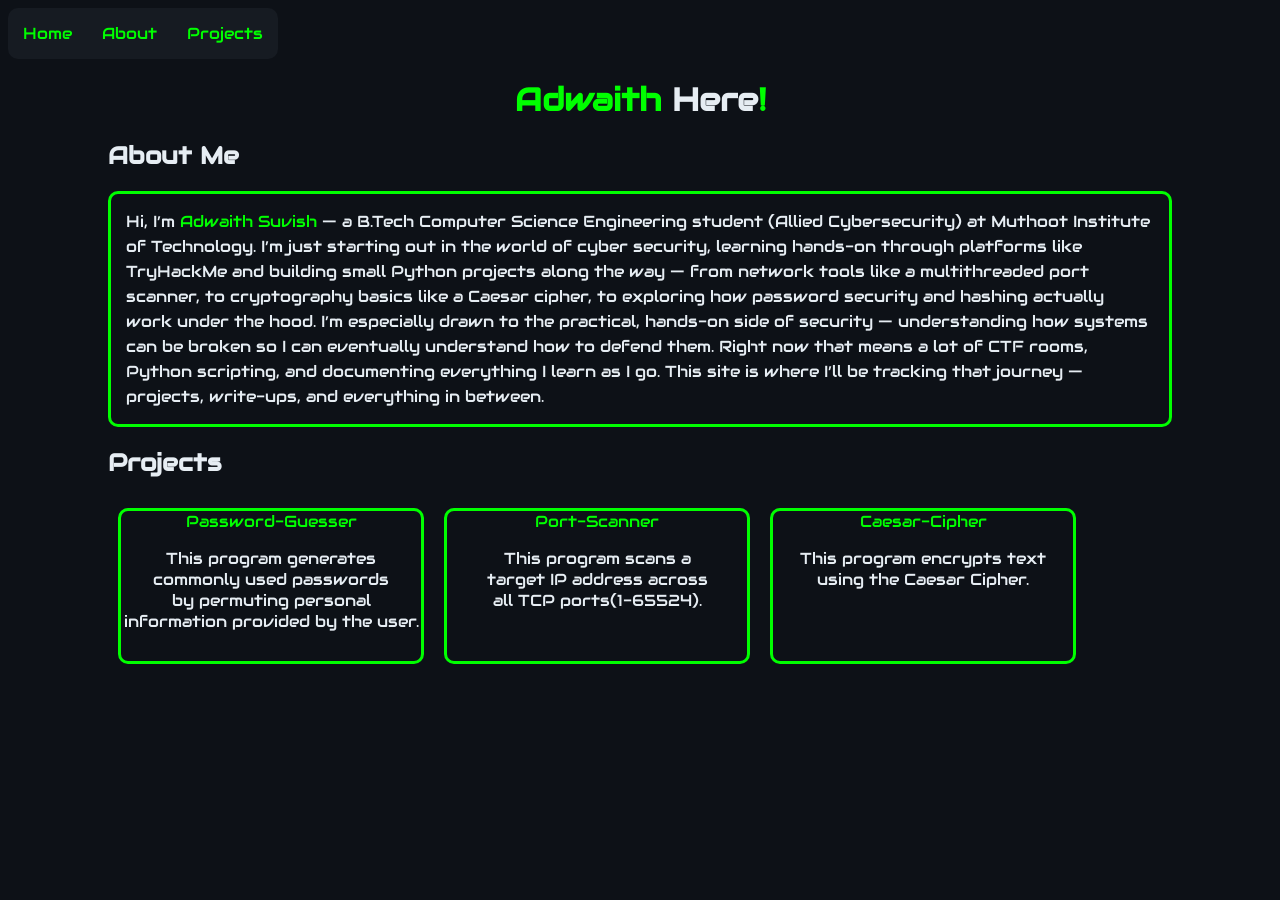
==== index.html @ 8732a790 "Removed Profile section for future updates" ====
<!DOCTYPE html>
<html lang="en">
    <link rel="preconnect" href="https://fonts.googleapis.com">
    <link rel="preconnect" href="https://fonts.gstatic.com" crossorigin>
    <link href="https://fonts.googleapis.com/css2?family=Audiowide&display=swap" rel="stylesheet">
    <head>
        <link rel="stylesheet" href="style.css">
        <title>Adwaith Suvish</title>
    </head>
    <div class = "navbar">
        <nav class = "nav_bar">
            <a id = "home" class="nav_links" href ="#home" >Home</a>
            <a id = "home" class="nav_links" href ="#about" >About</a>
            <a id = "home" class="nav_links" href ="#projects" >Projects</a>
            
            
        </nav>
    </div>
    
    <h1 class="header"><span class="highlight">Adwaith</span> Here<span class="highlight">!</span></h1>
    <h2 class="about_header">About Me</h2>
    <div class = "about" id="about">
        <p id="home_subject">Hi, I’m <span class="highlight">Adwaith Suvish</span> — a B.Tech Computer Science Engineering student (Allied Cybersecurity) at Muthoot Institute of Technology.
            I’m just starting out in the world of cyber security, learning hands-on through platforms like TryHackMe and building small Python projects along the way — from network tools like a multithreaded port scanner, to cryptography basics like a Caesar cipher, to exploring how password security and hashing actually work under the hood.
            I’m especially drawn to the practical, hands-on side of security — understanding how systems can be broken so I can eventually understand how to defend them. Right now that means a lot of CTF rooms, Python scripting, and documenting everything I learn as I go.
            This site is where I’ll be tracking that journey — projects, write-ups, and everything in between.</p>
    </div>
    <h2 class="about_header">Projects</h2>
    <div class="projects" id="projects">
        <div class="project_1">
            <a class="nav_links" href="https://github.com/adwaithsuvish/Password-Guesser">Password-Guesser</a>
            <p class="'desc">
                This program generates commonly used passwords by permuting personal information provided by the user.

            </p>

        </div>
        <div class="project_1">
            <a class="nav_links" href="https://github.com/adwaithsuvish/port-scanner">Port-Scanner</a>
            <p class="'desc">
                This program scans a target IP address across all TCP ports(1-65524).

            </p>

        </div>
        
        <div class="project_1">
            <a class="nav_links" href="https://github.com/adwaithsuvish/caesar-cipher">Caesar-Cipher</a>
            <p class="'desc">
                This program encrypts text using the Caesar Cipher.

            </p>

        </div>


    </div>
    
    
</html>
---- style.css ----
*{
    scroll-behavior: smooth;
}


body{
    background-color:#0d1117;
    color: #e6edf3;
    font-family:"Audiowide", sans-serif;
    


}

.nav_bar{
    align-self: center;
    background-color: #161b22;
    height: auto;
    justify-content: center;
    display: flex;
    width: fit-content;
    border-color: #161b22;
    border-radius: 10px;
}
.navbar{
    justify-content: center;
    place-items: center;
    border-radius: 10px;
}
.nav_links{
    padding: 5px;
    margin: 10px;
    color: #00FF00;
    text-decoration: none;
}
.header{
    margin:20px;
    justify-content: center;
    align-self: center;
    text-align: center;
    
}
.highlight{
    color: #00FF00;
}
.about_header{
    margin:20px;
    margin-left: 100px;
}
.about {
    display: flex;
    justify-content: center;
    align-items: center;
    border-color: #00FF00;
    border-radius: 10px;
    border-style: solid;
    line-height: 25px;
    margin:10px;
    place-items: center;
    margin-left: 100px;
    margin-right: 100px;
    
    
}
#home_subject{
    margin:15px;
    text-justify: center;
}
.projects{
    display: flex;
    
    margin-left: 100px;
    margin-right: 100px;

}
.project_1{
    border-style: solid;
    border-radius: 10px;
    border-color: #00FF00;
    height: 150px;
    text-align: center;
    width: 300px;
    text-wrap: balance;
    margin: 10px;
}
.desc{
    
    margin: 15px;
}
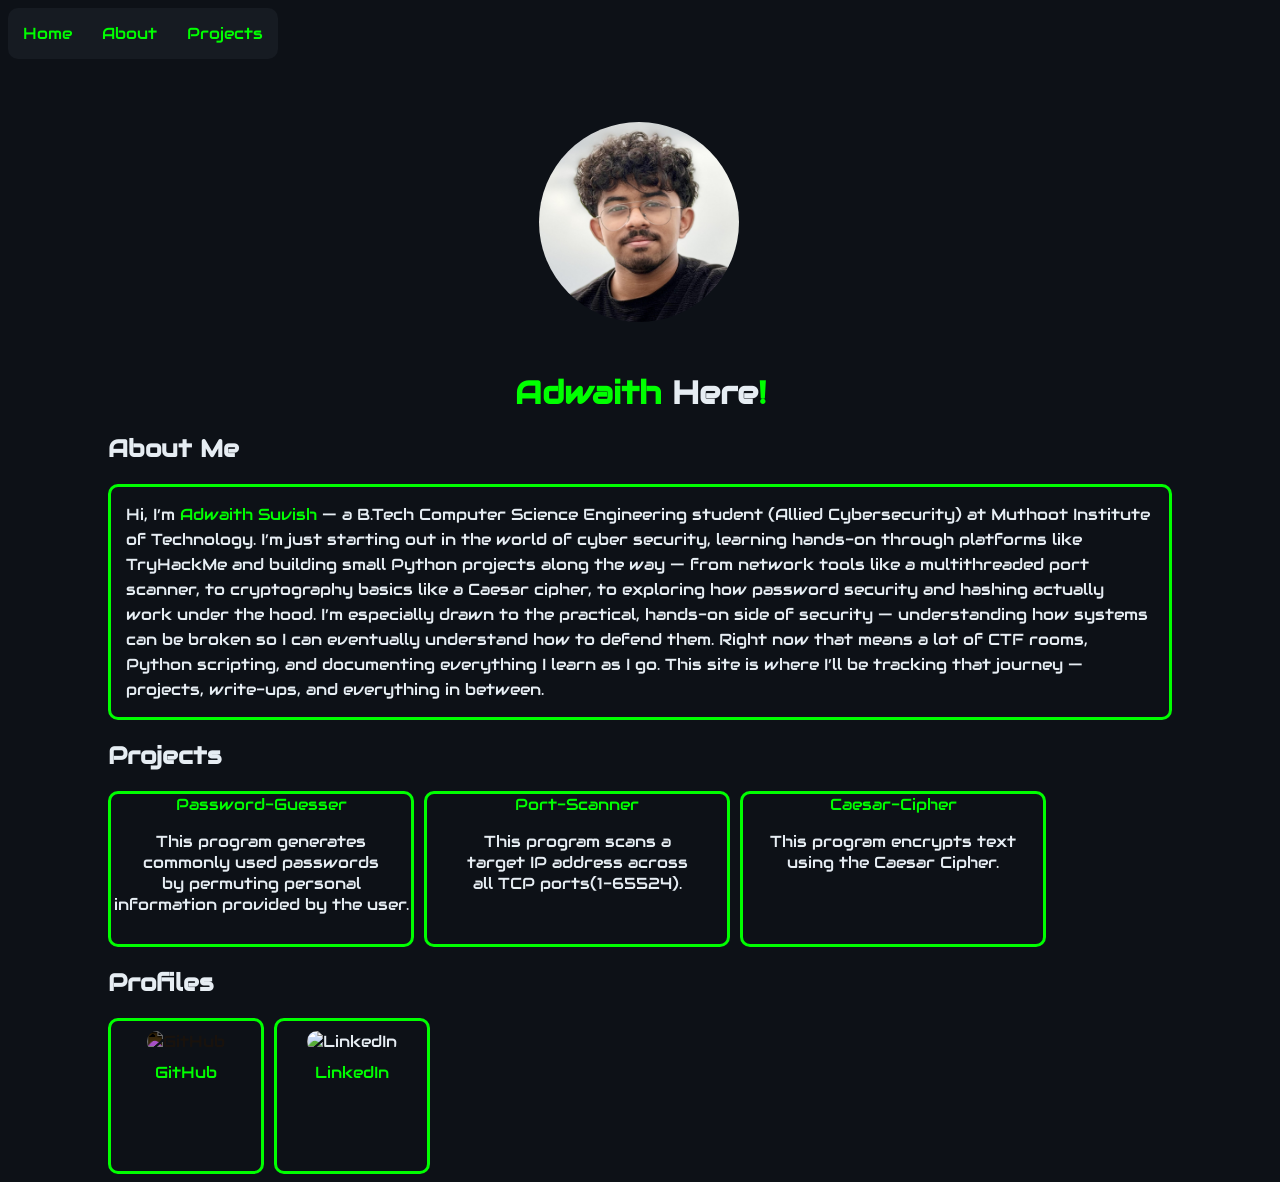
==== commit 4fefbd49: "Added a profile section" ====
--- a/index.html
+++ b/index.html
@@ -15,9 +15,11 @@
             
             
         </nav>
+        <img class="pfp" src="pfp.jpg" alt="Adwaith Suvish">
     </div>
     
     <h1 class="header"><span class="highlight">Adwaith</span> Here<span class="highlight">!</span></h1>
+    
     <h2 class="about_header">About Me</h2>
     <div class = "about" id="about">
         <p id="home_subject">Hi, I’m <span class="highlight">Adwaith Suvish</span> — a B.Tech Computer Science Engineering student (Allied Cybersecurity) at Muthoot Institute of Technology.
@@ -55,6 +57,20 @@
 
 
     </div>
+    <h2 class="about_header">Profiles</h2>
+    <div style="display: flex; margin-left:100px;" href="https://github.com/adwaithsuvish">
+        
+        <div class="profile_tiles">
+            
+            <img src="https://cdn.jsdelivr.net/gh/devicons/devicon@latest/icons/github/github-original.svg" alt="GitHub" class="profile_logo_github"/>
+             <a class="nav_links" href="https://github.com/adwaithsuvish">GitHub</a>
+        </div>
+        <div class="profile_tiles">
+            <img src="https://cdn.jsdelivr.net/gh/devicons/devicon@latest/icons/linkedin/linkedin-original.svg" alt="LinkedIn" class="profile_logo">
+            <a class="nav_links" href="https://www.linkedin.com/in/adwaith-suvish-185b511a6/">LinkedIn</a>
+        </div>
+
+    </div>
     
     
 </html>
--- a/style.css
+++ b/style.css
@@ -26,12 +26,22 @@
     justify-content: center;
     place-items: center;
     border-radius: 10px;
+    allign-items: center;
 }
 .nav_links{
     padding: 5px;
     margin: 10px;
     color: #00FF00;
     text-decoration: none;
+
+}
+.pfp{
+    border-radius: 50%;
+    height: 200px;
+    width: 200px;
+    margin-left: 42%;
+    margin-top:5%;
+    margin-bottom: 2%;
 }
 .header{
     margin:20px;
@@ -81,9 +91,33 @@
     text-align: center;
     width: 300px;
     text-wrap: balance;
-    margin: 10px;
+    margin-right:10px;
+    
 }
 .desc{
     
     margin: 15px;
+}
+.profile_tiles{
+    margin-right: 10px;
+    border-style: solid;
+    border-radius: 10px;
+    border-color: #00FF00;
+    height: 150px;
+    width: 150px;
+    justify-content: center;
+    text-align: center;
+}
+.profile_logo{
+    height: 100px;
+    width: 100px;
+    margin: 10px;
+    border-radius: 10px;
+}
+.profile_logo_github{
+    filter: invert(100%);
+    height: 100px;
+    width: 100px;
+    margin: 10px;
+    border-radius: 10px;
 }
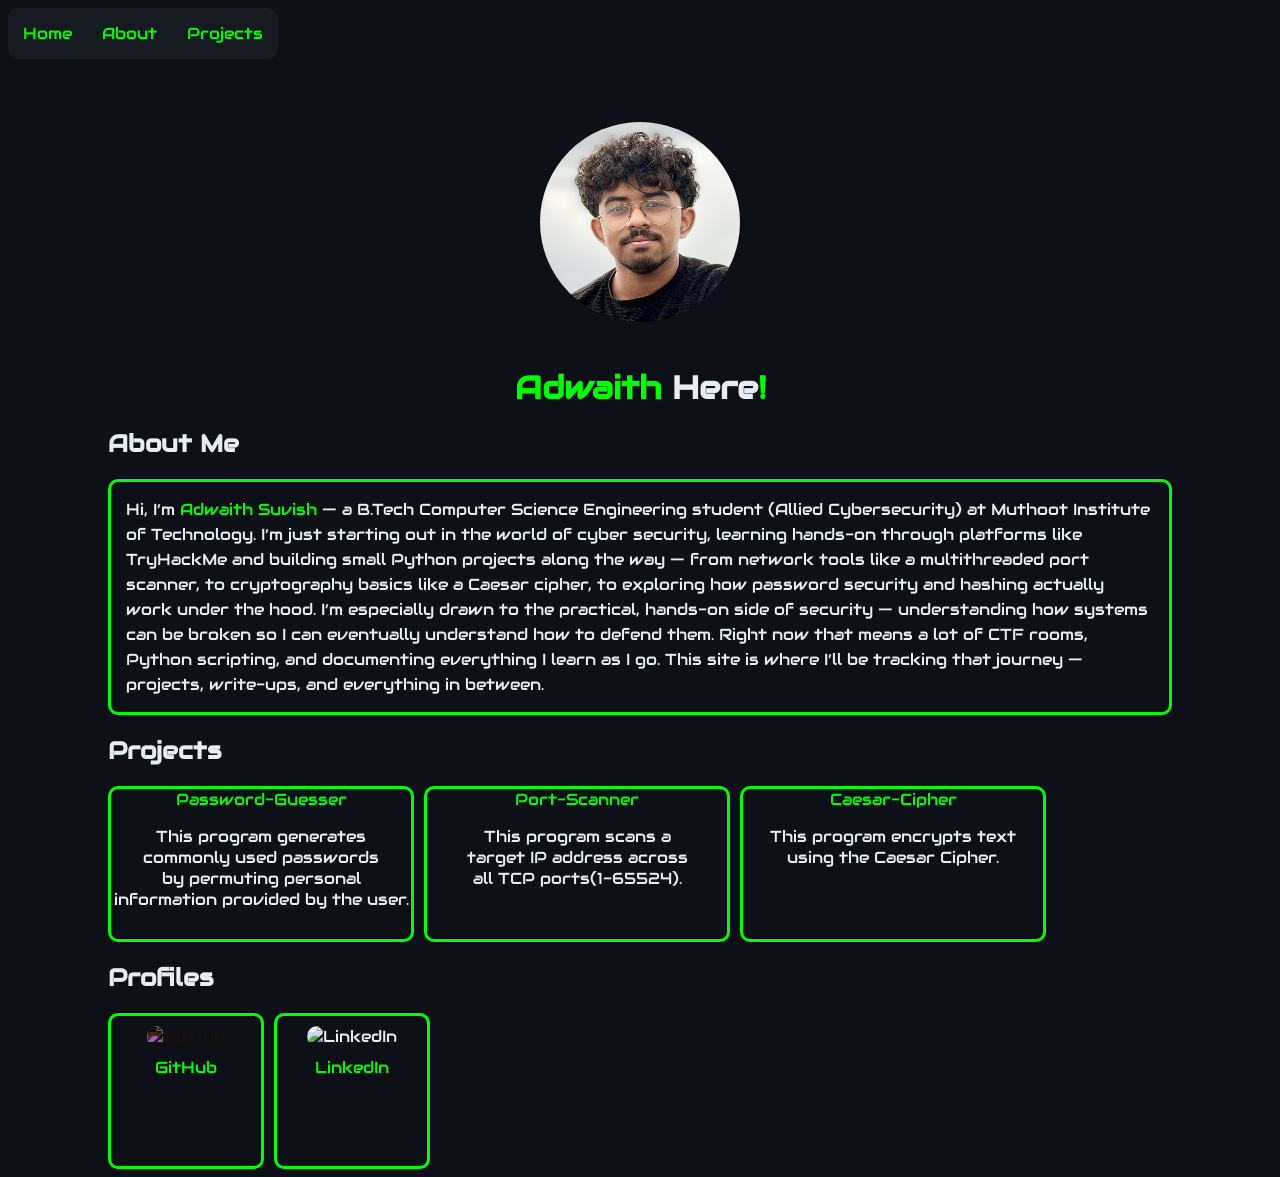
==== commit 5998473d: "Fixed some allignment Issue" ====
--- a/index.html
+++ b/index.html
@@ -15,7 +15,10 @@
             
             
         </nav>
-        <img class="pfp" src="pfp.jpg" alt="Adwaith Suvish">
+       
+    </div>
+    <div class="pfp_container">
+         <img class="pfp" src="pfp.jpg" alt="Adwaith Suvish">
     </div>
     
     <h1 class="header"><span class="highlight">Adwaith</span> Here<span class="highlight">!</span></h1>
--- a/style.css
+++ b/style.css
@@ -26,7 +26,7 @@
     justify-content: center;
     place-items: center;
     border-radius: 10px;
-    allign-items: center;
+    align-items: center;
 }
 .nav_links{
     padding: 5px;
@@ -35,13 +35,22 @@
     text-decoration: none;
 
 }
+.pfp_container{
+    display: flex;
+    justify-content: center;
+    align-items: center;
+    image-rendering: pixelated;
+    text-align: center;
+
+}
 .pfp{
     border-radius: 50%;
     height: 200px;
     width: 200px;
-    margin-left: 42%;
+    
     margin-top:5%;
     margin-bottom: 2%;
+    
 }
 .header{
     margin:20px;
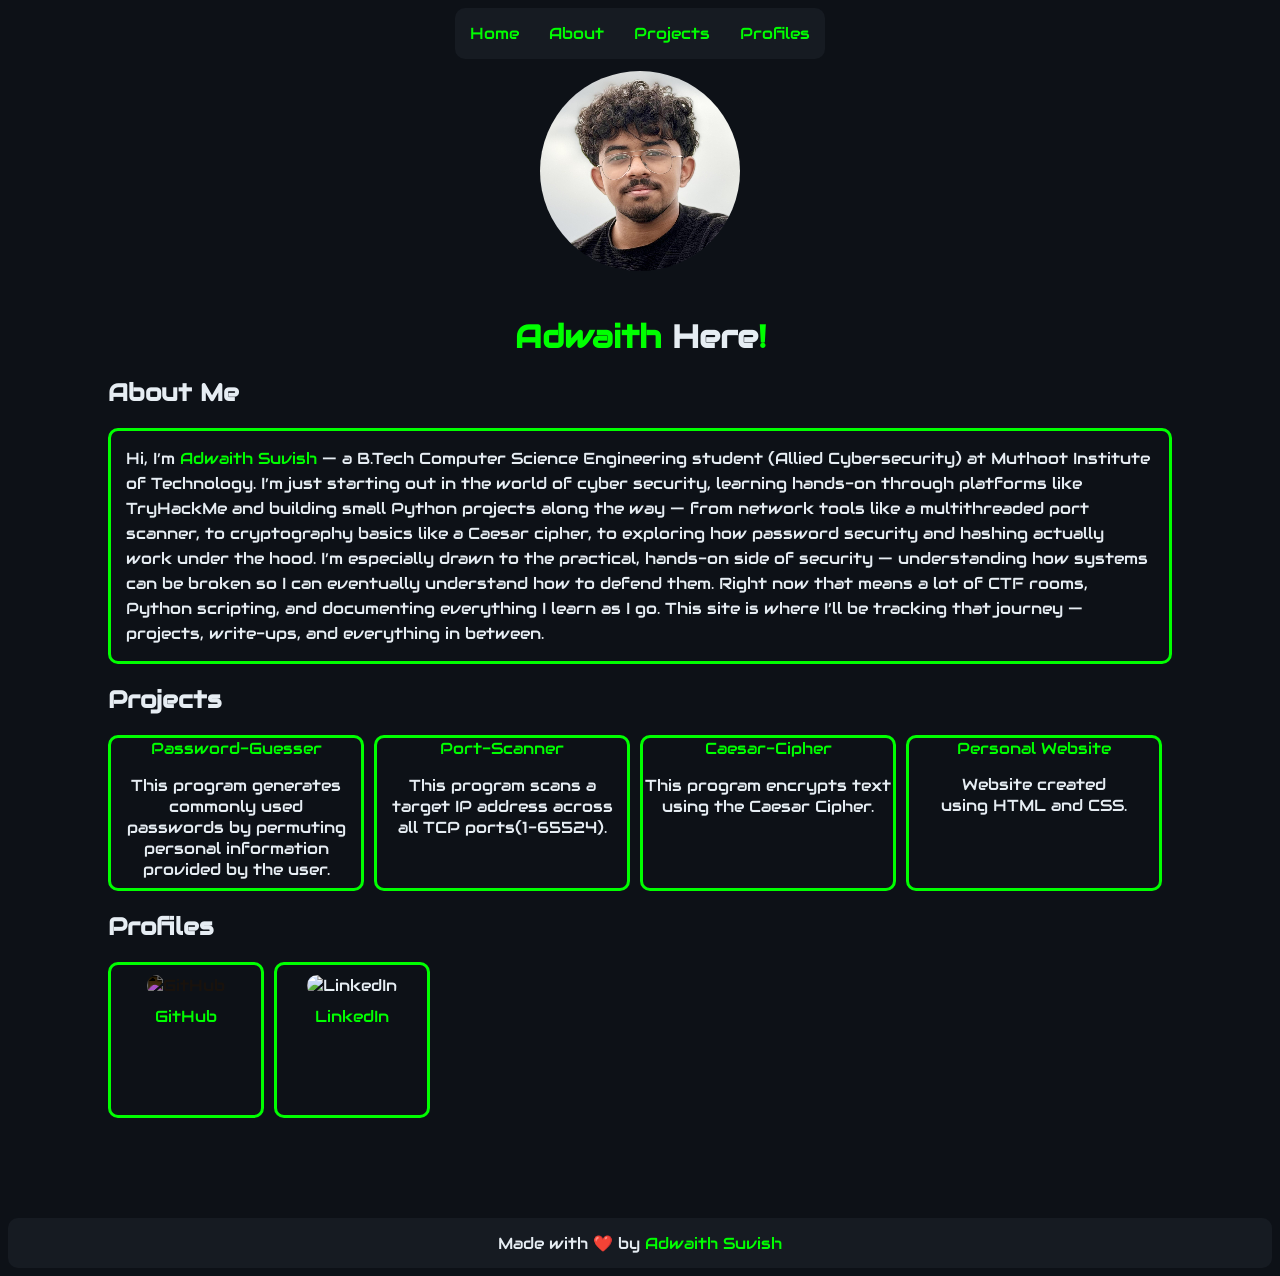
==== commit db2cafbf: "Locked Navbar" ====
--- a/index.html
+++ b/index.html
@@ -1,30 +1,33 @@
 <!DOCTYPE html>
 <html lang="en">
+    
     <link rel="preconnect" href="https://fonts.googleapis.com">
     <link rel="preconnect" href="https://fonts.gstatic.com" crossorigin>
     <link href="https://fonts.googleapis.com/css2?family=Audiowide&display=swap" rel="stylesheet">
+    <script src="script.js" defer></script>
     <head>
         <link rel="stylesheet" href="style.css">
         <title>Adwaith Suvish</title>
     </head>
     <div class = "navbar">
         <nav class = "nav_bar">
-            <a id = "home" class="nav_links" href ="#home" >Home</a>
-            <a id = "home" class="nav_links" href ="#about" >About</a>
-            <a id = "home" class="nav_links" href ="#projects" >Projects</a>
+            <a class="nav_links" href ="#home" >Home</a>
+            <a class="nav_links" href ="#about" >About</a>
+            <a class="nav_links" href ="#projects" >Projects</a>
+            <a class="nav_links" href="#profile">Profiles</a>
             
             
         </nav>
        
     </div>
     <div class="pfp_container">
-         <img class="pfp" src="pfp.jpg" alt="Adwaith Suvish">
+         <img class="pfp" src="pfp.jpg" alt="Adwaith Suvish" id="home">
     </div>
     
     <h1 class="header"><span class="highlight">Adwaith</span> Here<span class="highlight">!</span></h1>
     
-    <h2 class="about_header">About Me</h2>
-    <div class = "about" id="about">
+    <h2 class="about_header" id="about">About Me</h2>
+    <div class = "about" >
         <p id="home_subject">Hi, I’m <span class="highlight">Adwaith Suvish</span> — a B.Tech Computer Science Engineering student (Allied Cybersecurity) at Muthoot Institute of Technology.
             I’m just starting out in the world of cyber security, learning hands-on through platforms like TryHackMe and building small Python projects along the way — from network tools like a multithreaded port scanner, to cryptography basics like a Caesar cipher, to exploring how password security and hashing actually work under the hood.
             I’m especially drawn to the practical, hands-on side of security — understanding how systems can be broken so I can eventually understand how to defend them. Right now that means a lot of CTF rooms, Python scripting, and documenting everything I learn as I go.
@@ -32,16 +35,16 @@
     </div>
     <h2 class="about_header">Projects</h2>
     <div class="projects" id="projects">
-        <div class="project_1">
-            <a class="nav_links" href="https://github.com/adwaithsuvish/Password-Guesser">Password-Guesser</a>
+        <div class="project_1" id="project_1">
+            <a class="project_header" href="https://github.com/adwaithsuvish/Password-Guesser">Password-Guesser</a>
             <p class="'desc">
                 This program generates commonly used passwords by permuting personal information provided by the user.
 
             </p>
 
         </div>
-        <div class="project_1">
-            <a class="nav_links" href="https://github.com/adwaithsuvish/port-scanner">Port-Scanner</a>
+        <div class="project_1" id="project_1">
+            <a class="project_header" href="https://github.com/adwaithsuvish/port-scanner">Port-Scanner</a>
             <p class="'desc">
                 This program scans a target IP address across all TCP ports(1-65524).
 
@@ -49,18 +52,24 @@
 
         </div>
         
-        <div class="project_1">
-            <a class="nav_links" href="https://github.com/adwaithsuvish/caesar-cipher">Caesar-Cipher</a>
+        <div class="project_1" id="project_1">
+            <a class="project_header" href="https://github.com/adwaithsuvish/caesar-cipher">Caesar-Cipher</a>
             <p class="'desc">
                 This program encrypts text using the Caesar Cipher.
 
             </p>
 
         </div>
-
+        <div class="project_1" id="project_1">
+            <a class="project_header" href="https://github.com/adwaithsuvish/personal-website">Personal Website</a>
+            <P class="desc">
+                Website created using HTML and CSS.
+            </P>
+        </div>
+    
 
     </div>
-    <h2 class="about_header">Profiles</h2>
+    <h2 class="about_header" id="profile">Profiles</h2>
     <div style="display: flex; margin-left:100px;" href="https://github.com/adwaithsuvish">
         
         <div class="profile_tiles">
@@ -74,6 +83,9 @@
         </div>
 
     </div>
+    <div class="footer">
+        <p>Made with ❤️ by <span class="highlight">Adwaith Suvish</span></p>
+    </div>
     
     
 </html>
--- a/style.css
+++ b/style.css
@@ -1,8 +1,6 @@
 *{
     scroll-behavior: smooth;
 }
-
-
 body{
     background-color:#0d1117;
     color: #e6edf3;
@@ -27,12 +25,17 @@
     place-items: center;
     border-radius: 10px;
     align-items: center;
+    position: fixed;
+    z-index: 1000;
+    left: 50%;               
+    transform: translateX(-50%);
 }
 .nav_links{
     padding: 5px;
     margin: 10px;
     color: #00FF00;
     text-decoration: none;
+    
 
 }
 .pfp_container{
@@ -92,6 +95,13 @@
     margin-right: 100px;
 
 }
+.project_header{
+    padding: 5px;
+    margin: 10px;
+    color: #00FF00;
+    text-decoration: none;
+    margin-top: 100px;
+}
 .project_1{
     border-style: solid;
     border-radius: 10px;
@@ -129,4 +139,14 @@
     width: 100px;
     margin: 10px;
     border-radius: 10px;
+}
+.footer{
+    
+    justify-content: center;
+    align-items: center;
+    background-color: #161b22;
+    height: 50px;
+    margin-top: 100px;
+    border-radius: 10px;
+    display: flex;
 }
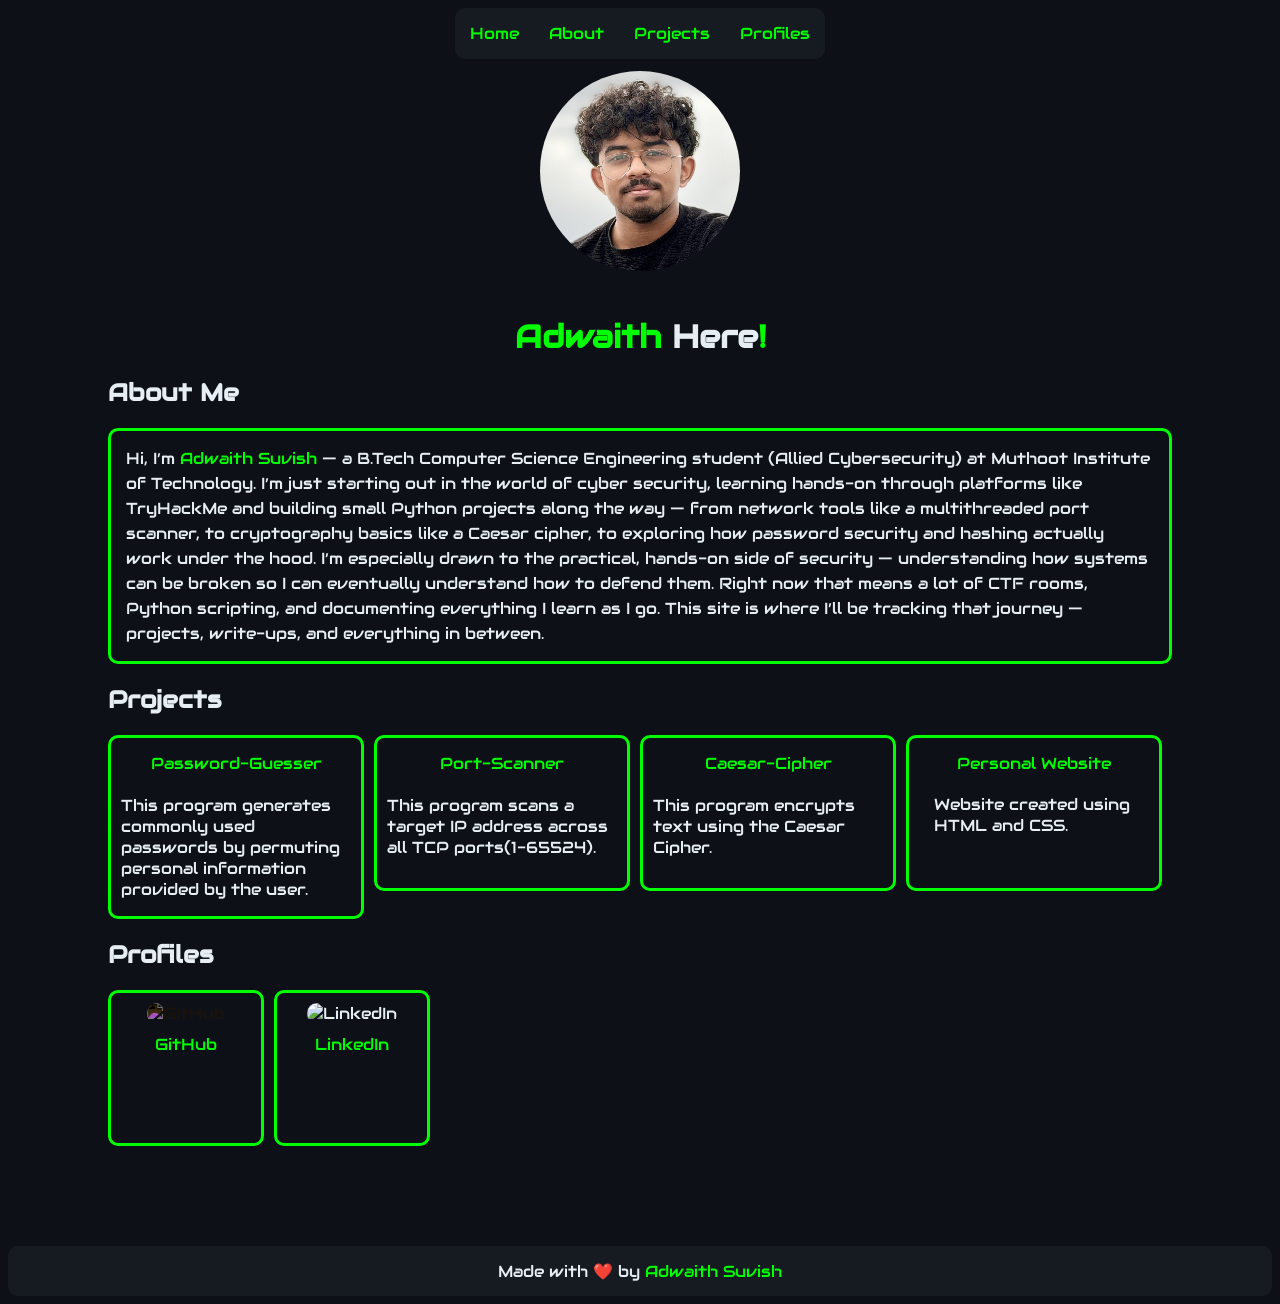
==== commit 3549a244: "Added website icon" ====
--- a/index.html
+++ b/index.html
@@ -5,9 +5,11 @@
     <link rel="preconnect" href="https://fonts.gstatic.com" crossorigin>
     <link href="https://fonts.googleapis.com/css2?family=Audiowide&display=swap" rel="stylesheet">
     <script src="script.js" defer></script>
+    <meta charset="UTF-8">
     <head>
         <link rel="stylesheet" href="style.css">
         <title>Adwaith Suvish</title>
+        <link rel="icon" href="site-icon.svg"
     </head>
     <div class = "navbar">
         <nav class = "nav_bar">
--- a/style.css
+++ b/style.css
@@ -86,11 +86,9 @@
 }
 #home_subject{
     margin:15px;
-    text-justify: center;
 }
 .projects{
     display: flex;
-    
     margin-left: 100px;
     margin-right: 100px;
 
@@ -100,18 +98,23 @@
     margin: 10px;
     color: #00FF00;
     text-decoration: none;
-    margin-top: 100px;
+    text-align: center;
+    display: flex;
+    justify-content: center;
+
 }
 .project_1{
     border-style: solid;
     border-radius: 10px;
     border-color: #00FF00;
-    height: 150px;
-    text-align: center;
+    height: fit-content;
+    min-height: 150px;
     width: 300px;
-    text-wrap: balance;
-    margin-right:10px;
-    
+    text-wrap: justify;
+    margin-right: 10px;
+    padding-left: 10px;
+    padding-right: 10px;
+
 }
 .desc{
     
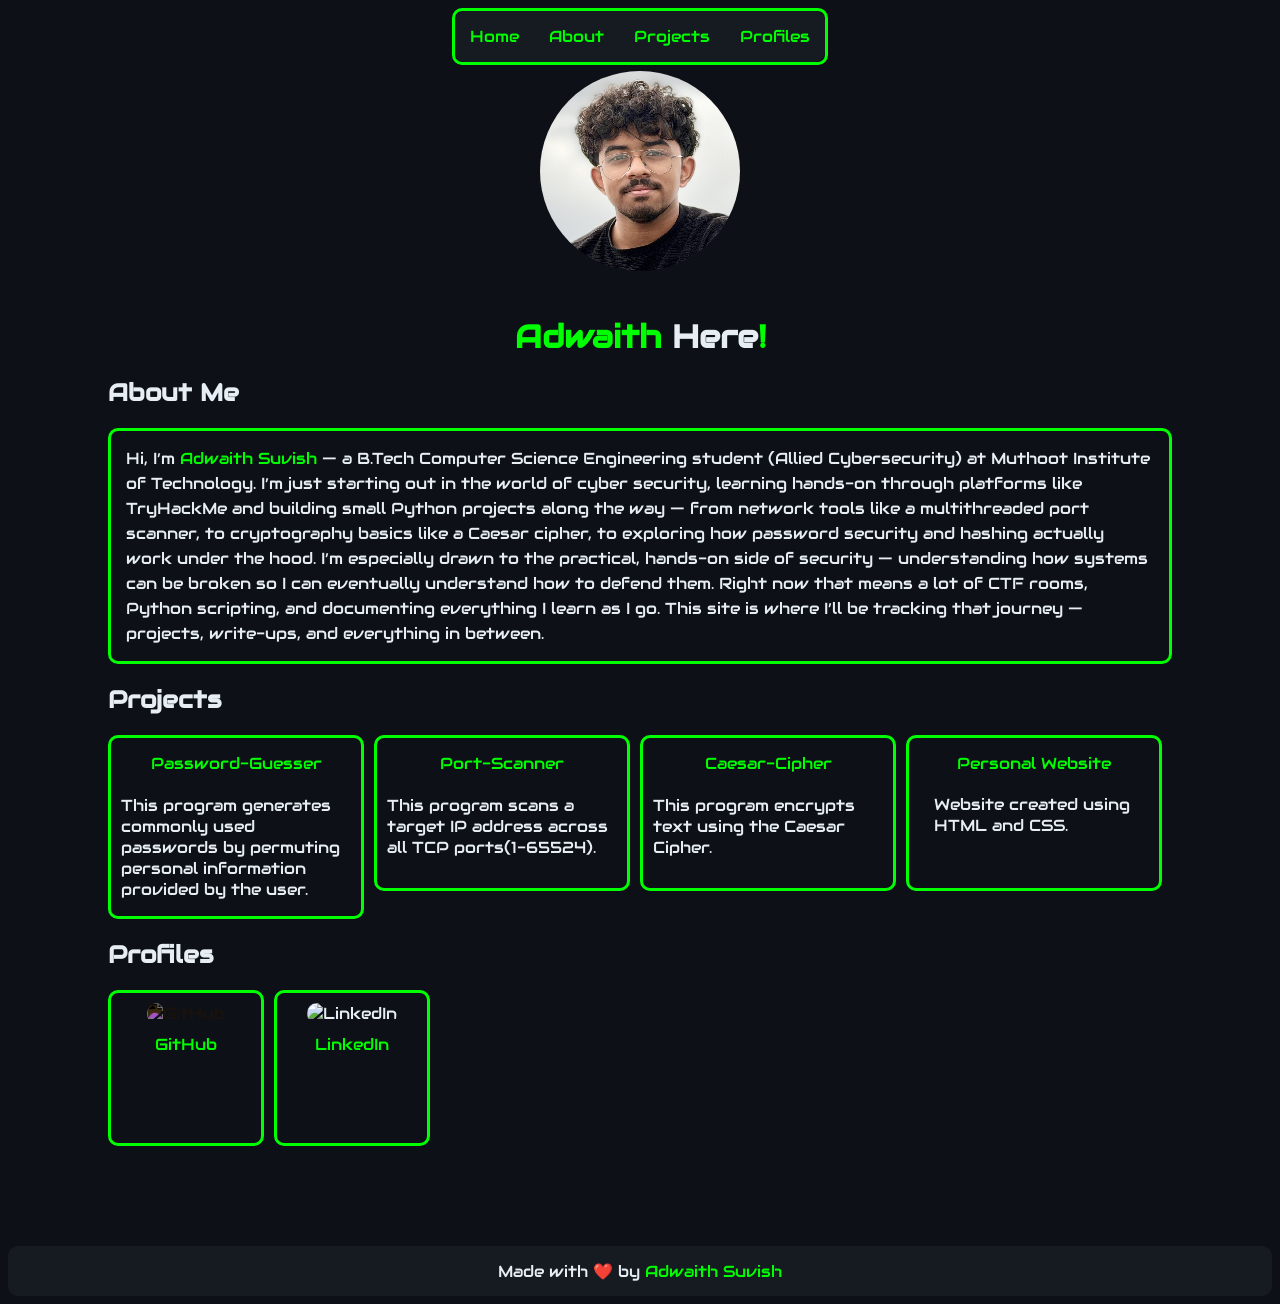
==== commit 81ceb7c1: "Changed navbar style" ====
--- a/index.html
+++ b/index.html
@@ -9,7 +9,7 @@
     <head>
         <link rel="stylesheet" href="style.css">
         <title>Adwaith Suvish</title>
-        <link rel="icon" href="site-icon.svg"
+        <link rel="icon" href="images/site-icon.svg">
     </head>
     <div class = "navbar">
         <nav class = "nav_bar">
@@ -23,7 +23,7 @@
        
     </div>
     <div class="pfp_container">
-         <img class="pfp" src="pfp.jpg" alt="Adwaith Suvish" id="home">
+         <img class="pfp" src="images/pfp.jpg" alt="Adwaith Suvish" id="home">
     </div>
     
     <h1 class="header"><span class="highlight">Adwaith</span> Here<span class="highlight">!</span></h1>
--- a/style.css
+++ b/style.css
@@ -29,6 +29,8 @@
     z-index: 1000;
     left: 50%;               
     transform: translateX(-50%);
+    border-color:#00FF00;
+    border-style:solid;
 }
 .nav_links{
     padding: 5px;
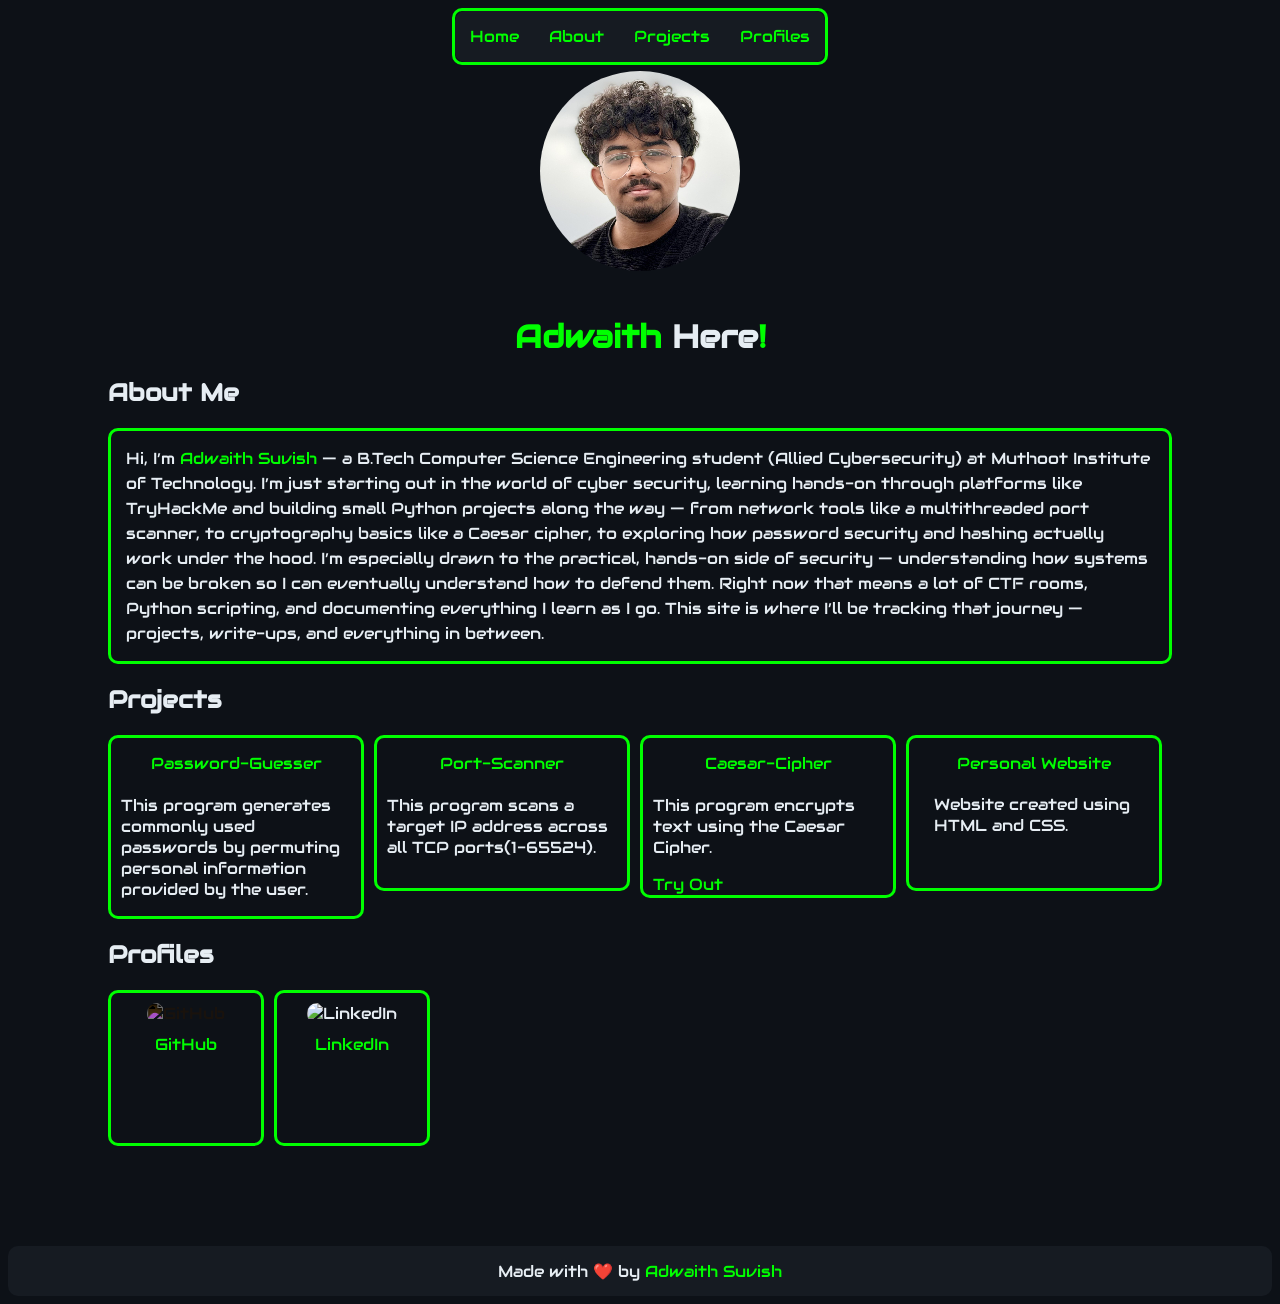
==== commit 3081fe95: "Added a new page for caesar cipher" ====
--- a/index.html
+++ b/index.html
@@ -60,6 +60,7 @@
                 This program encrypts text using the Caesar Cipher.
 
             </p>
+            <a href="caesar/ceasar-cipher.html" class="links">Try Out</a>
 
         </div>
         <div class="project_1" id="project_1">
--- a/style.css
+++ b/style.css
@@ -118,6 +118,11 @@
     padding-right: 10px;
 
 }
+.links{
+    color: #00FF00;
+    text-decoration: none;
+
+}
 .desc{
     
     margin: 15px;
